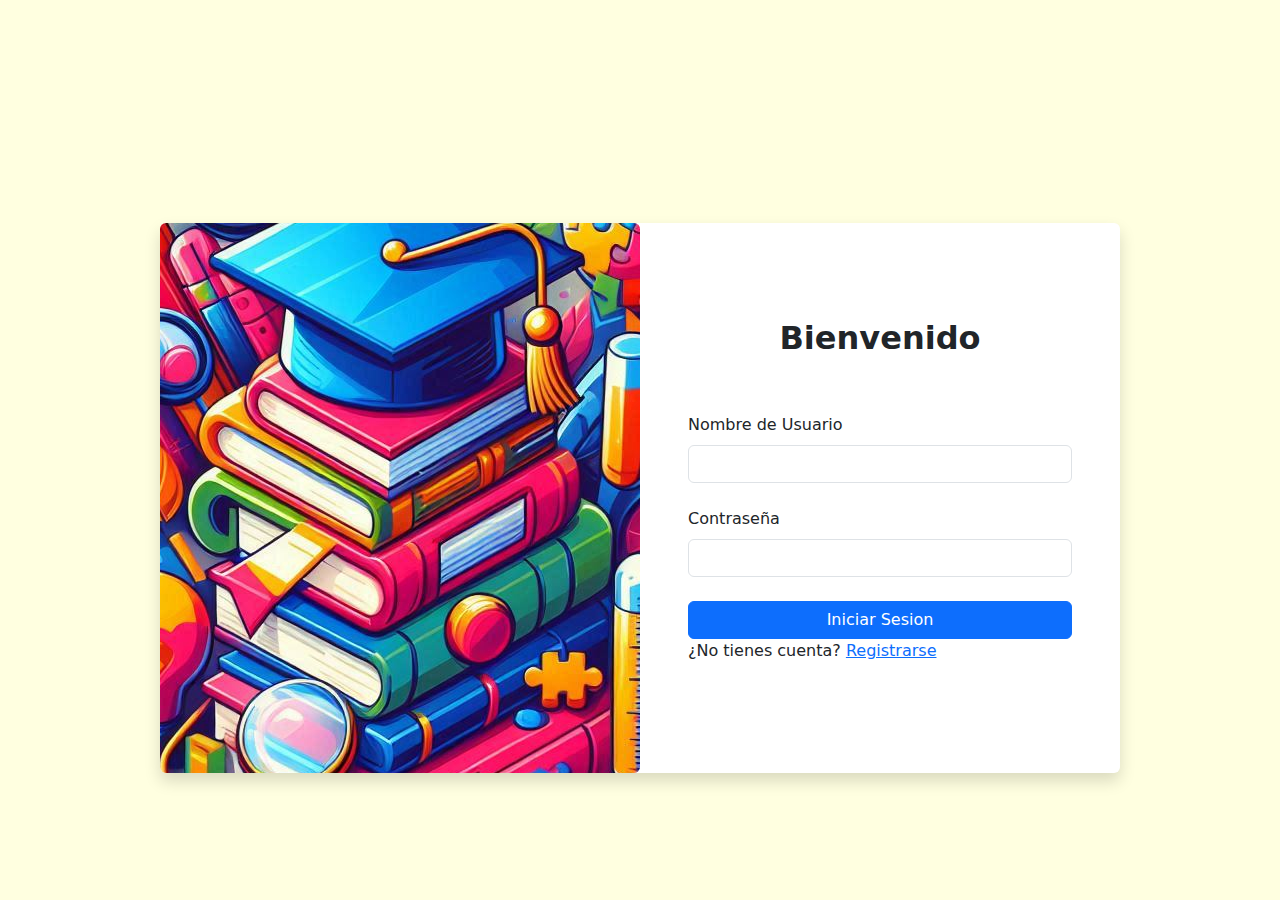
==== triviaWebApp/src/main/webapp/index.html @ 6f591edc "Iniciando repo" ====
<!DOCTYPE html>
<html>
    <head>        
        <meta http-equiv="Content-Type" content="text/html; charset=UTF-8">
        <title>Inicio</title>
        <link href="https://cdn.jsdelivr.net/npm/bootstrap@5.3.3/dist/css/bootstrap.min.css" rel="stylesheet" integrity="sha384-QWTKZyjpPEjISv5WaRU9OFeRpok6YctnYmDr5pNlyT2bRjXh0JMhjY6hW+ALEwIH" crossorigin="anonymous">
        <link rel="stylesheet" href="https://cdn.jsdelivr.net/npm/bootstrap-icons@1.11.3/font/bootstrap-icons.min.css">
        <link rel="stylesheet" href="./styles/styleIndex.css">
    </head>
    <body>
        <div class="container w-75 mt-5 rounded shadow">
            <div class="row align-items-stretch">
                <div class="col bg d-none d-lg-block col-md-5 col-lg-5 col-xl-6 rounded">

                </div>
                <div class="col p-5 rounded-end">
                    <h2 class="fw-bold text-center py-5">Bienvenido</h2>
                    <!-- Login -->
                    <form action="#">
                        <div class="mb-4">
                            <label for="user-name" class="form-label">Nombre de Usuario</label>
                            <input type="text" class="form-control" name="user-name" required>
                        </div>
                        <div class="mb-4">
                            <label for="password" class="form-label">Contraseña</label>
                            <input type="password" class="form-control" name="password" required>
                        </div>
                        <div class="d-grid">
                            <button type="submit" class="btn btn-primary">Iniciar Sesion</button>
                        </div>
                        <div class="mb-3">
                            <span>¿No tienes cuenta?
                                <a href="http://localhost:8080/triviaWebApp/site_content/register.jsp">Registrarse</a>
                            </span>
                        </div>
                    </form>
                </div>
            </div>
        </div>
        <script src="https://cdn.jsdelivr.net/npm/bootstrap@5.3.3/dist/js/bootstrap.bundle.min.js" integrity="sha384-YvpcrYf0tY3lHB60NNkmXc5s9fDVZLESaAA55NDzOxhy9GkcIdslK1eN7N6jIeHz" crossorigin="anonymous"></script>
    </body>
</html>
---- triviaWebApp/src/main/webapp/styles/styleIndex.css ----
body {
    background: linear-gradient(to right, #E6E6FA, #FFFFE0);
    background: #FFFFE0;
}

.bg {
    background-image: url('../assets/trivia2.jpeg');
    background-position: center center;
}

.row {
    height: 550px;
}

.container {
    position: absolute;
    left: 50%;
    top: 50%;
    transform: translate(-50%,-50%);
    background: white;
}
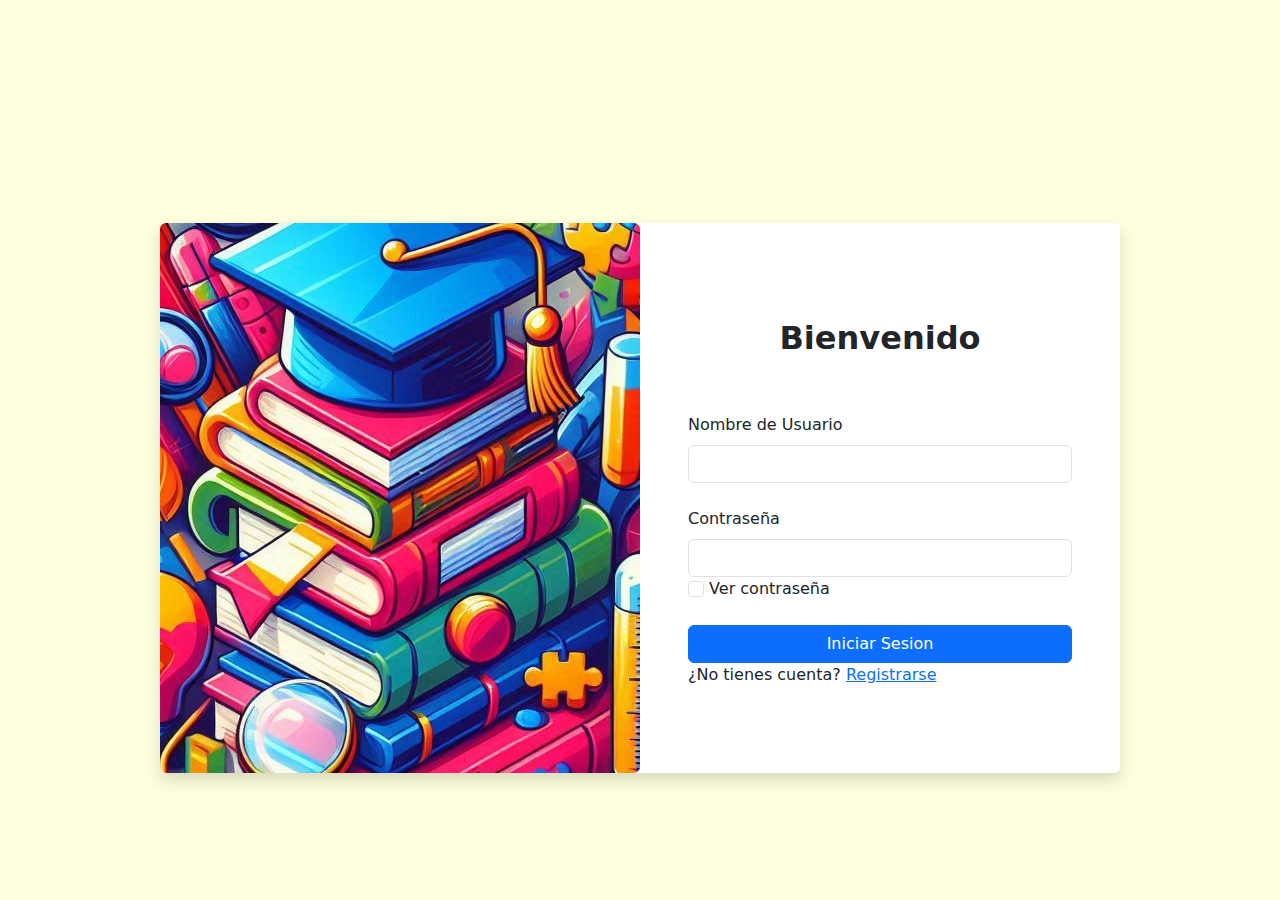
==== commit ac8a1534: "Agregando parte de frontend de inicio y crear trivias" ====
--- a/triviaWebApp/src/main/webapp/index.html
+++ b/triviaWebApp/src/main/webapp/index.html
@@ -2,7 +2,7 @@
 <html>
     <head>        
         <meta http-equiv="Content-Type" content="text/html; charset=UTF-8">
-        <title>Inicio</title>
+        <title>Login</title>
         <link href="https://cdn.jsdelivr.net/npm/bootstrap@5.3.3/dist/css/bootstrap.min.css" rel="stylesheet" integrity="sha384-QWTKZyjpPEjISv5WaRU9OFeRpok6YctnYmDr5pNlyT2bRjXh0JMhjY6hW+ALEwIH" crossorigin="anonymous">
         <link rel="stylesheet" href="https://cdn.jsdelivr.net/npm/bootstrap-icons@1.11.3/font/bootstrap-icons.min.css">
         <link rel="stylesheet" href="./styles/styleIndex.css">
@@ -23,7 +23,11 @@
                         </div>
                         <div class="mb-4">
                             <label for="password" class="form-label">Contraseña</label>
-                            <input type="password" class="form-control" name="password" required>
+                            <input type="password" class="form-control" name="password" id="passwordField" required>
+                            <input class="form-check-input" type="checkbox" value="" id="flexCheck" onclick="togglePassword()">
+                            <label class="form-check-label" for="flexCheckDefault">
+                                Ver contraseña
+                            </label>
                         </div>
                         <div class="d-grid">
                             <button type="submit" class="btn btn-primary">Iniciar Sesion</button>
@@ -38,5 +42,6 @@
             </div>
         </div>
         <script src="https://cdn.jsdelivr.net/npm/bootstrap@5.3.3/dist/js/bootstrap.bundle.min.js" integrity="sha384-YvpcrYf0tY3lHB60NNkmXc5s9fDVZLESaAA55NDzOxhy9GkcIdslK1eN7N6jIeHz" crossorigin="anonymous"></script>
+        <script src="./scripts/password.js"></script>
     </body>
 </html>
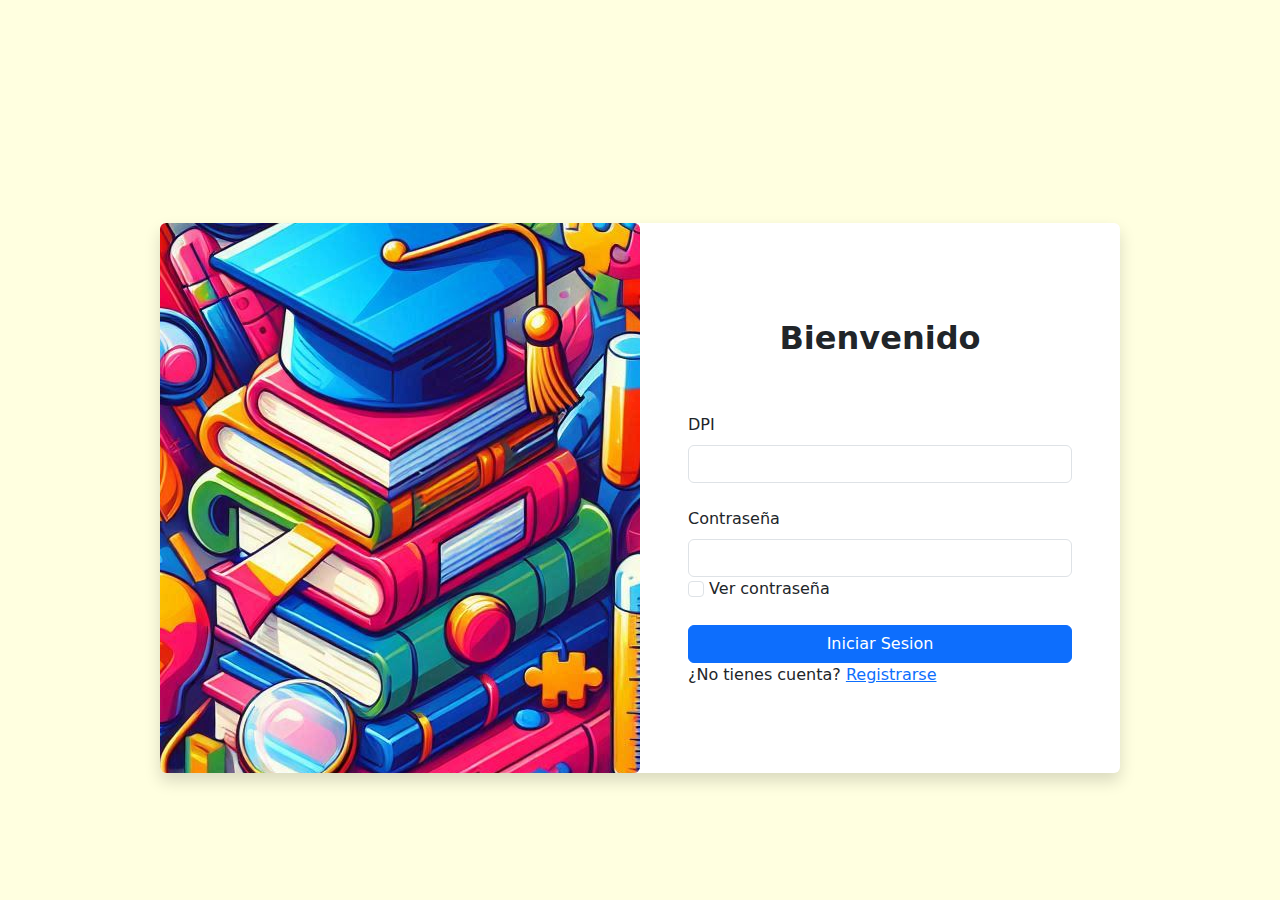
==== commit 7352c15a: "Añadiendo editor de datos de usuarios" ====
--- a/triviaWebApp/src/main/webapp/index.html
+++ b/triviaWebApp/src/main/webapp/index.html
@@ -18,8 +18,8 @@
                     <!-- Login -->
                     <form action="#">
                         <div class="mb-4">
-                            <label for="user-name" class="form-label">Nombre de Usuario</label>
-                            <input type="text" class="form-control" name="user-name" required>
+                            <label for="user-name" class="form-label">DPI</label>
+                            <input type="number" class="form-control" name="user-name" required>
                         </div>
                         <div class="mb-4">
                             <label for="password" class="form-label">Contraseña</label>
